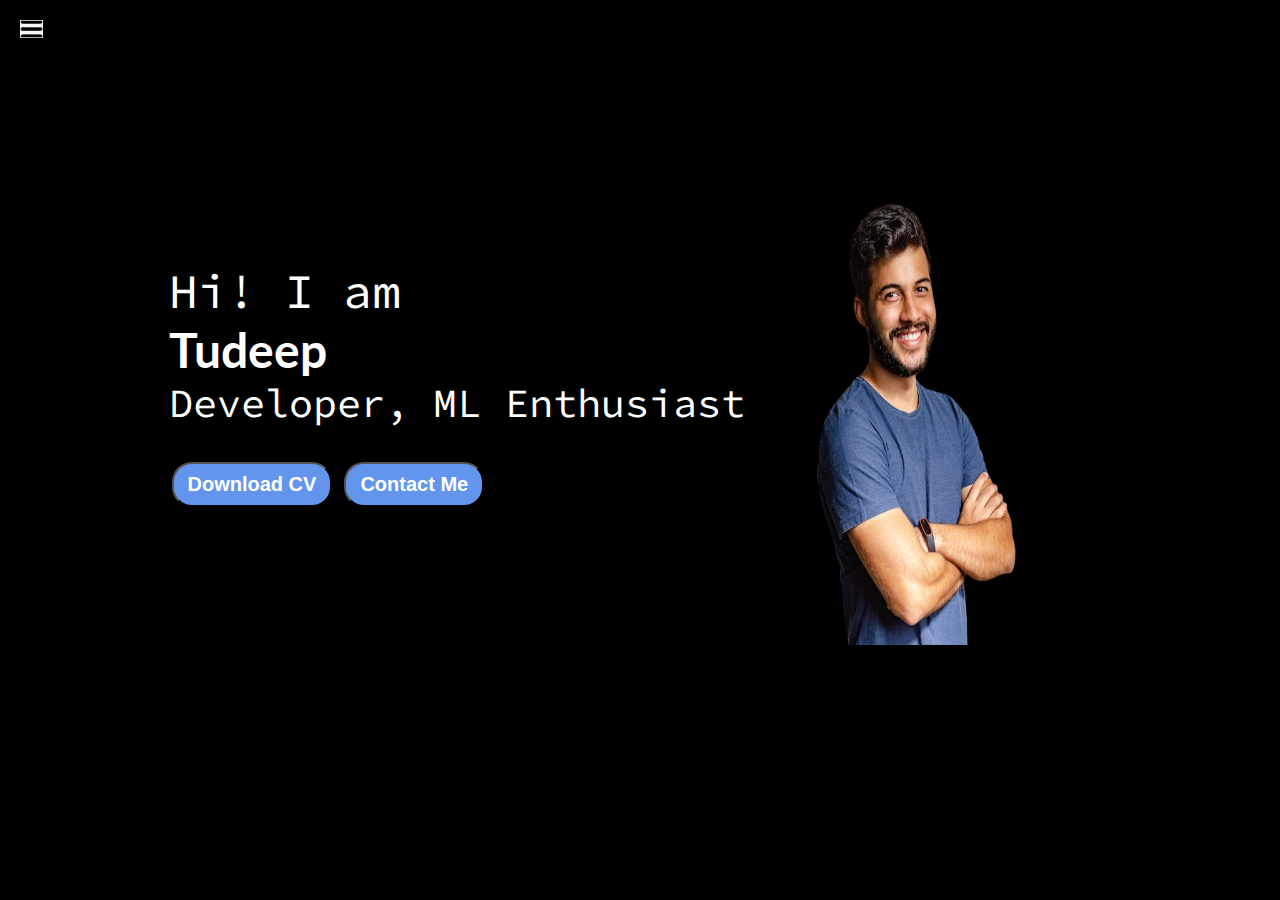
==== index.html @ 62bc0c09 "Add files via upload" ====
<!DOCTYPE html>
<html lang="en">
<head>
    <meta charset="UTF-8">
    <meta http-equiv="X-UA-Compatible" content="IE=edge">
    <meta name="viewport" content="width=device-width, initial-scale=1.0">
    <link rel="stylesheet" href="style.css">
    <title>Tudeep - Web Developer</title>
</head>
<body>
    <div class="container">
        <div class="sidebar sidebarGo" >
            <nav>
                <ul>
                    <li><a href="index.html">Home</a></li>
                    <li><a href="intro.html">MyIntro</a></li>
                    <li><a href="service.html">Services</a></li>
                    <li><a href="contact.html">Contact</a></li>
                </ul>
            </nav>
        </div>
        <div class="main">
            <div class="hamburger">
                <img class="ham" src="ham.png"  width="23px">
                <img class="cross" src="cross.jpg"  width="23px">
            </div>
            <div class="infoContainer">
                <div class="devInfo">
                    <div class="hello">Hi! I am </div>
                    <div class="name">Tudeep</div>
                    <div class="about"> Developer, ML Enthusiast</div>
                    <div class="buttons">
                        <a href="tudeep.resume.pdf" target="_blank"><button>Download CV</button></a>
                        <a href="contact.html"><button>Contact Me</button></a>
                    </div>
                </div>
                <div class="devPic">
                    <img src="image.png" alt="V Tudeep">
                </div>
            </div>
        </div>
    </div>
    <script src="script.js"></script>
</body>
</html>
---- style.css ----
@import url('https://fonts.googleapis.com/css2?family=Lato:ital,wght@0,100;0,300;0,400;0,700;0,900;1,100;1,300;1,400;1,700;1,900&family=Lora&display=swap');
 @import url('https://fonts.googleapis.com/css2?family=Lato:ital,wght@0,100;0,300;0,400;0,700;0,900;1,100;1,300;1,400;1,700;1,900&family=Lora&family=Source+Code+Pro:wght@300&display=swap');
*{
    margin: 0;
    padding: 0;
    background-color: black;
    color: white;
}
.sidebar{
    position: absolute;
   /* background-color:rgb(168, 165,165); */
    font-family: 'Lato', sans-serif;
    font-family: 'Lora', serif;
    height: 100vh;
    transition: transform 0.3s ease-in;

}
.sidebar nav{
    padding: 45px;
}
.sidebar nav li{
    justify-content: last baseline;
    list-style: none;
    font-size: 15px;
    padding: 33px 0;
}
/* .sidebar nav li:hover{
    background-color: darkblue;
    color: white;
} */
.sidebar nav li a{
   text-decoration: none;
   color: white;

}
.main{
    /*background-color: yellow;*/
    padding: 23px;
    width: 90vw;
} 
.container{
    display: flex;
}
.infoContainer{
    /* background-color: pink; */
    height: 58vh;
    width: 70vw;
    margin: 100px auto;
    display: flex;
    justify-content: space-around; 
}
.devInfo{
    font-size: 16px;
    display: flex;
    justify-content: center;
    flex-direction: column;
    font-family: 'Source Code Pro', monospace;
}
.main h1{
    margin-top: 20px;
    margin-bottom: 10px;
    text-align: center;

}
.main p{
    text-align: center;
}
.hello{
    font-size:3em;

}
.name{
    font-size: 3em;
    font-weight: bold;
    font-family: 'Lato', sans-serif;
}
.about{
     font-size: 2.5em;
}
.buttons{
    font-size: 10px;
    margin-top: 34px;
}
.buttons button{
    padding: 9px 14px;
    border-radius: 20px;
    color: white;
    background-color: cornflowerblue;
    font-weight: bold;
    font-size: 2em;
    margin: 0 3px;
    cursor: pointer;
}
.button-sm{
    padding: 10px 19px;
    border-radius: 22px;
    color: white;
    background-color: cornflowerblue;
    font-weight: bold;
    font-size: 15px;
    margin: 12px 0;
    cursor: pointer;
}
.buttons button:hover{
    color: cornflowerblue;
    background-color: white;
    
}
.devPic img{
    height: 58vh;
    width: 250px;
}
.contactform{
    font-family: 'Lora', serif;
    padding: 0 34px;
    margin: 0 200px;
}
.contactform h1{
    font-family: 'Lato', sans-serif;
}
.contactform form div{
    padding: 10px 0;
    display: flex;
    flex-direction: column;
}
.contactform form{
    margin: 0 40px;
}
.contactform form div input{
    border-radius: 5px;
    margin: 6px 0 0 0; 
    padding: 3px;
}
#emailhelp{
    font-size: 12px;
    color: midnightblue;
    margin: 3px 0 0 0;
}
#form-check{
   flex-direction: row;

}
#form-check input{
    width: 24px;
    margin: 3px 0;
}
.skills-container {
    display: flex;
    flex-wrap: wrap;
    flex: 1;
  }

  .skill {
    display: flex;
    flex-direction: column;
    align-items: center;
    margin-bottom: 20px;
    background-color: #fff;
    padding: 10px;
    border-radius: 4px;
    box-shadow: 0 2px 4px rgba(0, 0, 0, 0.1);
  }

  .skill-image {
    width: 150px;
    height: auto;
    margin: 80px;
    margin-bottom: 10px;
  }

  .skill-name {
    font-weight: bold;
    color: white;
    text-align: center;
  }
  .skill:not(:last-child) {
    margin-right: 20px;
  }

  .frameworks-section {
    margin-top: 40px;
    display: flex;
    flex-wrap: wrap;
    justify-content: space-between;
  }
  .hamburger{
    position: absolute;
    cursor: pointer;
    top: 10px;
    left: 10px;
  }
  .ham{
    margin-top: 10px;
    margin-left: 10px;
  }
  .cross{
    margin-left:100px;
    margin-top: 8px;

  }
.sidebarGo{
    transform: translate(-443px ,0px);
    position: absolute;
}
@media (max-width: 1615px) {
    .intro,.contactform{
        margin: 50px 8px;
    }
  }
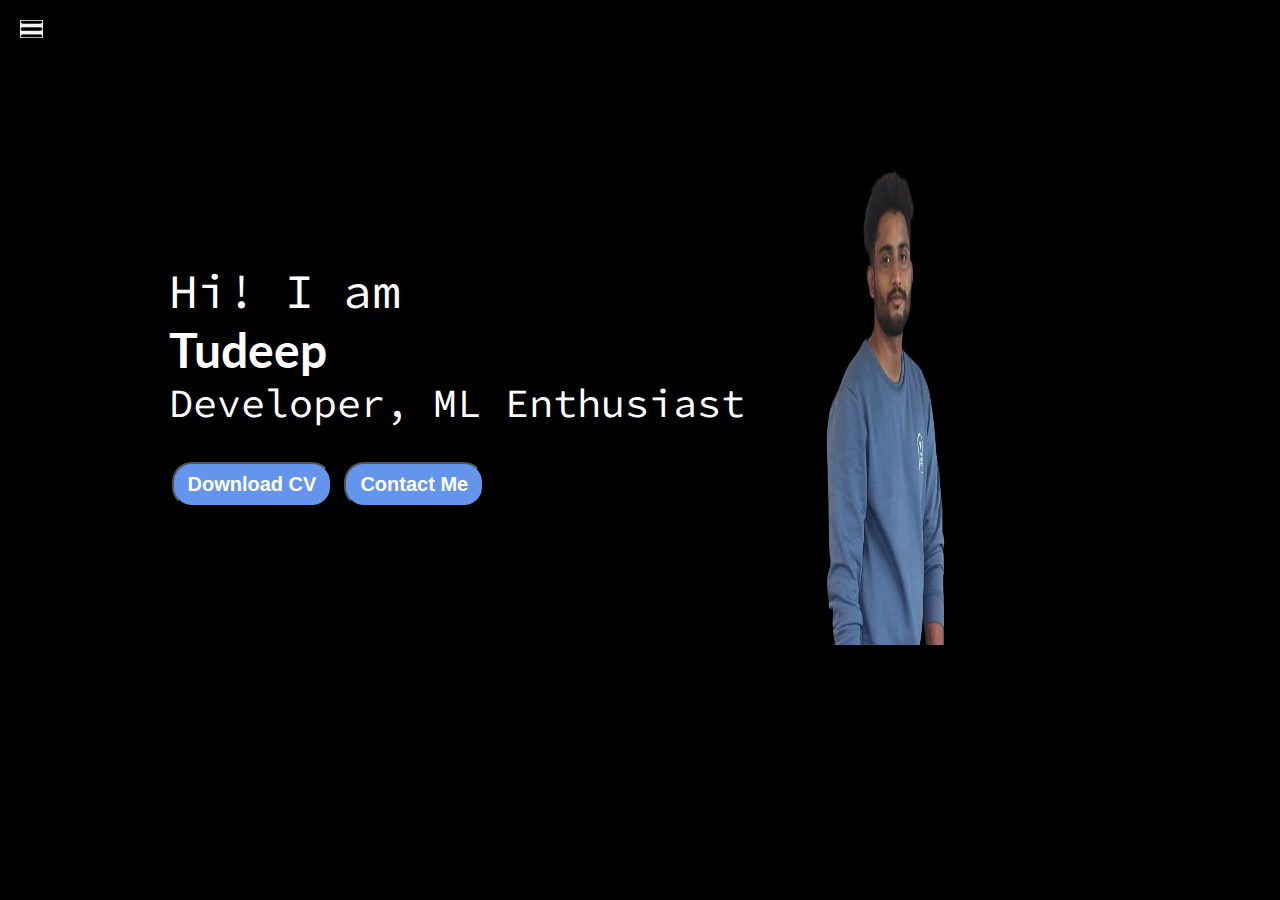
==== commit 4d317305: "Update index.html" ====
--- a/index.html
+++ b/index.html
@@ -35,11 +35,11 @@
                     </div>
                 </div>
                 <div class="devPic">
-                    <img src="image.png" alt="V Tudeep">
+                    <img class="myimage" src="image.png" alt="V Tudeep">
                 </div>
             </div>
         </div>
     </div>
     <script src="script.js"></script>
 </body>
-</html>+</html>
